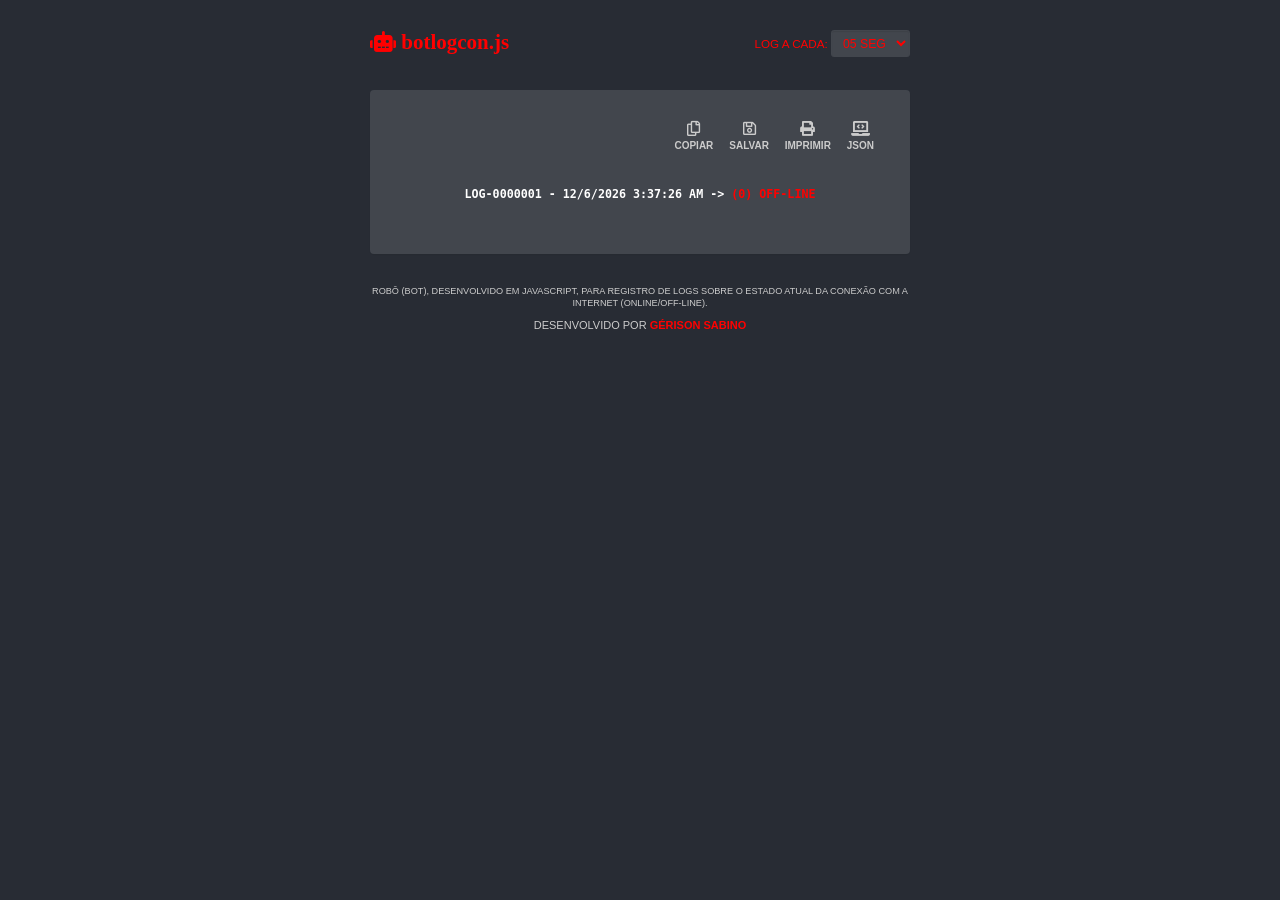
==== index.html @ 9fe2e562 "Ajustes Gerais" ====
﻿<!DOCTYPE html>
<html lang="pt-br">
<head>
    <meta charset="utf-8">
    <meta http-equiv="content-language" content="pt-br" />
    <meta meta="title" content="botlogcon.js" />
    <meta name="description" content="Robô (Bot), desenvolvido em JavaScript, para registro de logs sobre o estado atual da conexão com a internet (online/off-line)." />
    <meta name="robots" content="all" />
    <meta name="author" content="Gérison Sabino" />
    <meta name="viewport" content="width=device-width, initial-scale=1.0, user-scalable=no">
    <meta property="og:locale" content="pt_BR" />
    <meta property="og:url" content="https://gerison.net/botlogcon.js/" />
    <meta property="og:title" content="botlogcon.js" />
    <meta property="og:site_name" content="botlogcon.js" />
    <meta property="og:description" content="Robô (Bot), desenvolvido em JavaScript, para registro de logs sobre o estado atual da conexão com a internet (online/off-line)." />
    <meta property="og:type" content="website" />
    <link href="img/icon-online.ico" rel="icon" type="image/x-icon" />
    <link href="css/style.css" rel="stylesheet" type="text/css" />
    <link href="https://fonts.googleapis.com" rel="preconnect" />
    <link href="https://fonts.gstatic.com" rel="preconnect" crossorigin="" />
    <link href="https://fonts.googleapis.com/css2?family=Roboto&display=swap" rel="stylesheet" type="text/javascript" /> 
    <link href="css/fontawesome/css/all.min.css" rel="stylesheet" type="text/css" />
    <script src="js/botlogcon.js" type="text/javascript"></script>
    <title>botlogcon.js</title>
</head>
<body>
    <div id="wrapper">
        <header>
            <h2>
                <i class="fas fa-robot"></i>
                <label>botlogcon.js</label>
            </h2>
            <span>
                <small>LOG A CADA: </small>
                <select id="slc-interval">
                    <option value="5" selected="selected">05 SEG</option>
                    <option value="10">10 SEG</option>
                    <option value="20">20 SEG</option>
                    <option value="30">30 SEG</option>
                    <option value="40">40 SEG</option>
                    <option value="50">50 SEG</option>
                    <option value="60">01 MIN</option>
                    <option value="120">02 MIN</option>
                    <option value="180">03 MIN</option>
                    <option value="240">04 MIN</option>
                    <option value="300">05 MIN</option>
                    <option value="600">10 MIN</option>
                    <option value="900">15 MIN</option>
                    <option value="1800">30 MIN</option>
                    <option value="3600">01 HR</option>
                </select>
            </span>
        </header>
        <main>
            <div id="div-funcs">
                <button id="btn-copy" type="button">
                    <i class="far fa-copy"></i>
                    <span>Copiar</span>
                </button>
                <button id="btn-save" type="button">
                    <i class="far fa-save"></i> 
                    <span>Salvar</span>
                </button>
                <button id="btn-print" type="button">
                    <i class="fas fa-print"></i>
                    <span>Imprimir</span>
                </button>
                <button id="btn-json" type="button">
                    <i class="fas fa-laptop-code"></i>
                    <span>JSON</span>            
                </button>
            </div>
            <div id="div-logs">
                <ul id="ul-logs">
                    <li>
                        <p>CARREGANDO, POR FAVOR AGUARDE...</p>
                    </li>
                </ul>
            </div>
        </main>
        <footer>
            <small>Robô (Bot), desenvolvido em JavaScript, para registro de logs sobre o estado atual da conexão com a internet (online/off-line).</small>
            <p>
                Desenvolvido por <a href="https://gerison.net" target="_blank">Gérison Sabino</a>
            </p>
        </footer>
    </div>
</body>
</html>
---- css/style.css ----
* {
    box-sizing: border-box;
    outline: none;
}

*::-webkit-scrollbar {
    width: 7px;
}

*::-webkit-scrollbar-track {
    background: #42464d !important;
}

*::-webkit-scrollbar-thumb {
    border-radius: 5px;
    background-color: #282c34;
    border: 0px;
}

html, 
body {
    width: 100%;
    margin: 0;
    padding: 0;
    font-family: Roboto, sans-serif;
    background-color: #282c34;
    color: #cccccc;
    font-size: 14px;
}

#wrapper {
    max-width: 600px;
    margin: 0px auto;
    padding: 0px 30px;
}

#wrapper[data-online='true'] header > h2 {
    color: #00ff33;
}

#wrapper[data-online='false'] header > h2 {
    color: #ff0000;
}

header {
    display: inline-block;
    width: 100%;
    margin: 30px 0;
}

header > h2 {
    font-family: Tahoma;
    margin: 0;
    float: left;
    display: block;
    width: 50%; 
}

header > span {
    float: right;
    display: block;
}

#wrapper[data-online='true'] header > span,
#wrapper[data-online='true'] #slc-interval {
    color: #00ff33;
}

#wrapper[data-online='false'] header > span,
#wrapper[data-online='false'] #slc-interval {
    color: #ff0000;
}

main {
    width: 100%;
    text-align: center;
    padding: 30px;
    background-color: #42464d;
    border-radius: 4px;
    box-shadow: 0 1px 1px rgba(0,0,0,.05);
}

#div-funcs {
    text-align: right;
    margin-bottom: 30px;
}

#div-funcs > button {
    background-color: #42464d;
    color: #cccccc;
    border: 0px;
    cursor: pointer;
}

#div-funcs > button > span {
    font-size: 10px;
    font-weight: bolder;
    text-transform: uppercase;
    display: block;
    margin-top: 3px;
    cursor: pointer;
}

#div-funcs > button > i {
    font-size: 15px;
    cursor: pointer;
}

#div-funcs > button:hover {
    color: #ffffff;
}

#wrapper[data-online='true'] #div-funcs > button:hover {
    color: #00ff33;
}

#wrapper[data-online='false'] #div-funcs > button:hover {
    color: #ff0000;
}

#div-logs {
    overflow: auto;
    max-height: 400px;
    margin-bottom: 20px;
}

#ul-logs {
    font-family: monospace;
    text-align: center;
    list-style: none;
    padding: 0;
    margin: 0;
    color: #ffffff;
}

#ul-logs li {
    padding: 3px 0;
}

#ul-logs li:first-child {
    font-weight: bold;
}

#ul-logs li[data-online='true'] strong {
    color: #00ff33;
}

#ul-logs li[data-online='false'] strong {
    color: #ff0000;
}

footer {
    margin: 30px 0;
    text-align: center;
    font-size: 11px;
    text-transform: uppercase;
} 

footer a {
    font-weight: bold;
    text-decoration: none;
    color: #ffffff;
}

footer a:hover {
    text-decoration: underline !important;
}

#wrapper[data-online='true'] footer a {
    color: #00ff33;
}

#wrapper[data-online='false'] footer a {
    color: #ff0000;
}

#slc-interval {
    display: inline-block;
    height: calc(1.5em + .5rem + 2px);
    padding: .25rem .5rem;
    font-size: .875rem;
    line-height: 1.5;
    color: #cccccc;
    background-color: #42464d;
    background-image: none;
    border: 1px solid #42464d;
    border-radius: .2rem;
    box-shadow: inset 0 1px 1px rgba(0,0,0,.075);
}

@media (max-width: 576px) {
    header {
        text-align: center;
    }

    header > h2 {
        float: none;
        width: 100%;
    }

    header > span {
        width: 100%;
        margin-top: 30px;
    }
}

@media print {
    html, 
    body, 
    main, 
    * {
        background-color: #ffffff;
        color: #000000 !important;
        box-shadow: none;
    }

    header > span,
    #div-funcs {
        display: none;
    }

    #wrapper > * {
        width: 100%;
    }

    #div-logs {
        max-height: 100% !important;
    }

    #ul-logs > * {
        font-weight: normal !important;
    }
}
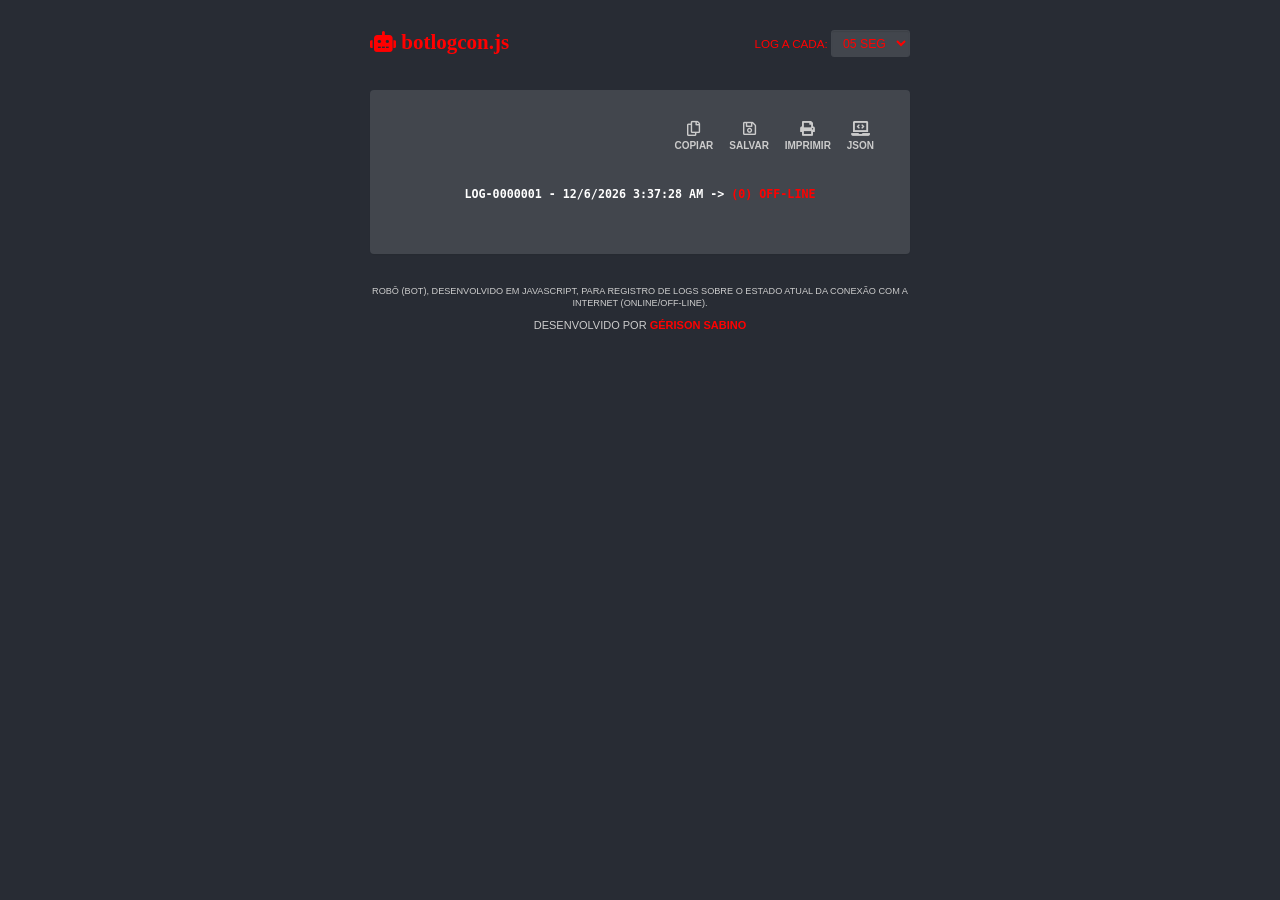
==== commit 35421ffe: "Merge branch 'master' of https://github.com/gerisonsabino/botlogcon.js" ====
--- a/index.html
+++ b/index.html
@@ -86,4 +86,4 @@
         </footer>
     </div>
 </body>
-</html>+</html>
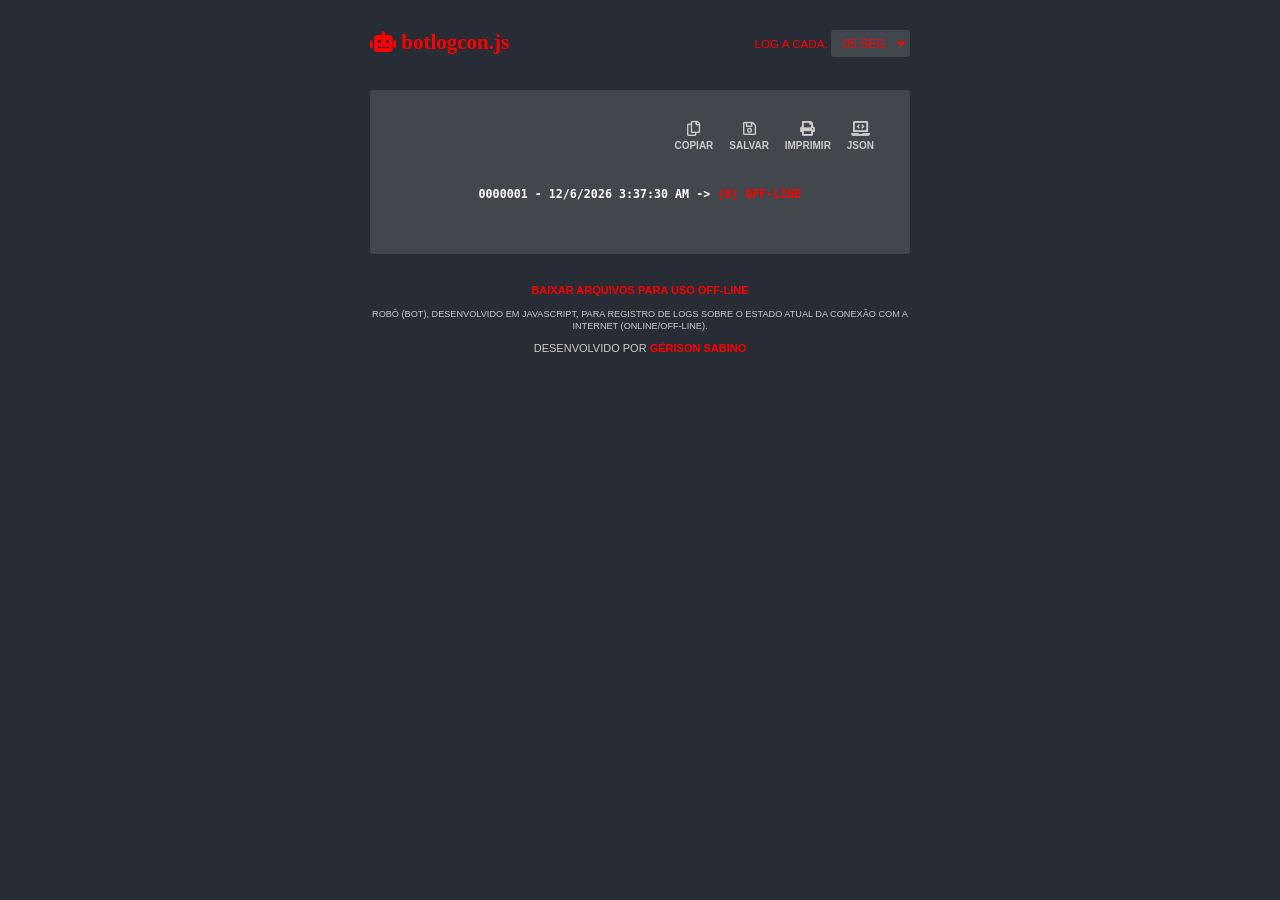
==== commit c72181bb: "add link p/ download" ====
--- a/index.html
+++ b/index.html
@@ -79,11 +79,16 @@
             </div>
         </main>
         <footer>
-            <small>Robô (Bot), desenvolvido em JavaScript, para registro de logs sobre o estado atual da conexão com a internet (online/off-line).</small>
             <p>
-                Desenvolvido por <a href="https://gerison.net" target="_blank">Gérison Sabino</a>
+                <a href="https://bit.ly/botlogcon" target="_blank">Baixar arquivos para uso off-line</a>
+            </p>
+            <p>
+                <small>Robô (Bot), desenvolvido em JavaScript, para registro de logs sobre o estado atual da conexão com a internet (online/off-line).</small>
+            </p>
+            <p>
+                Desenvolvido por <a href="https://www.gerison.net" target="_blank">Gérison Sabino</a>
             </p>
         </footer>
     </div>
 </body>
-</html>
+</html>
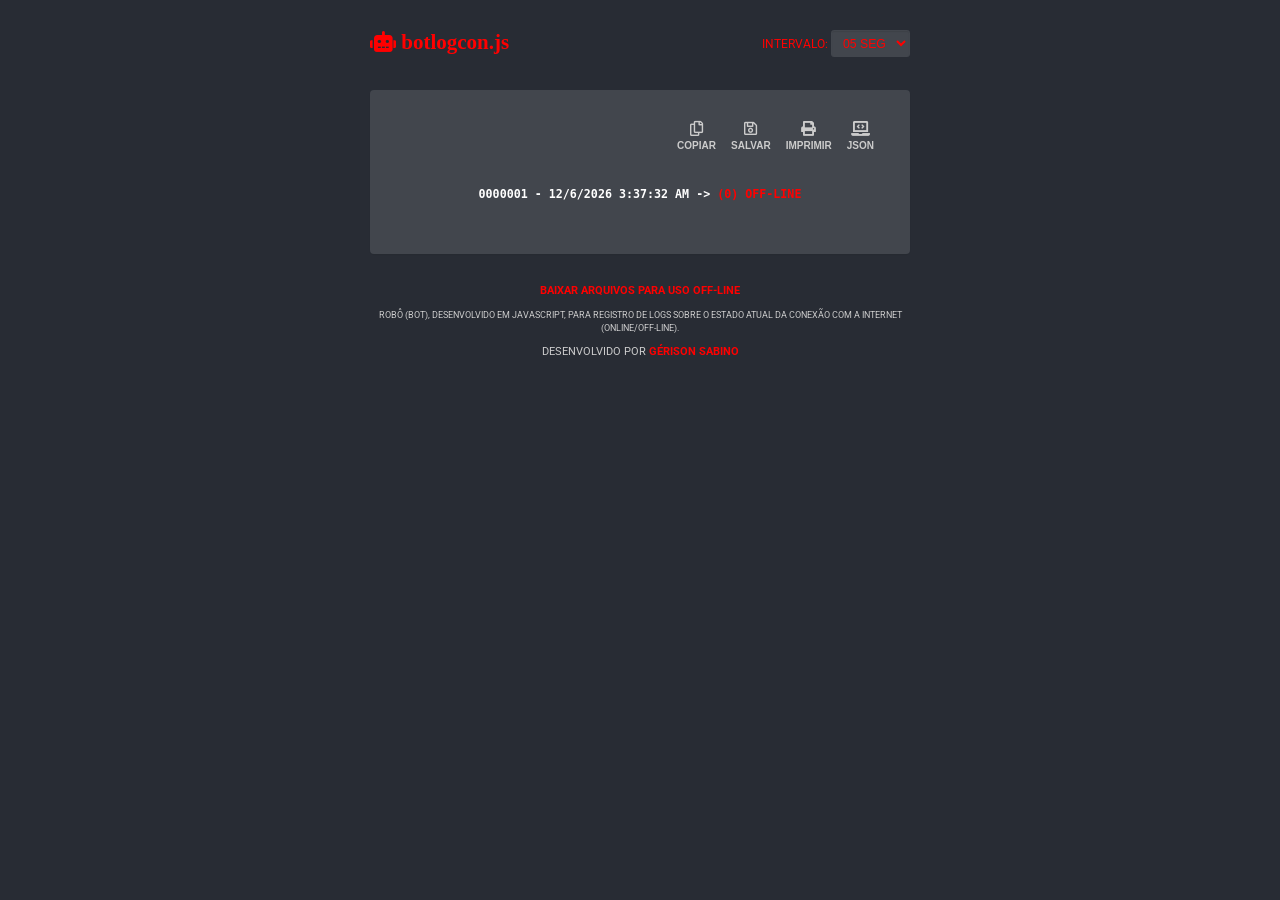
==== commit c295eb9d: "ajustes gerais" ====
--- a/index.html
+++ b/index.html
@@ -14,13 +14,13 @@
     <meta property="og:site_name" content="botlogcon.js" />
     <meta property="og:description" content="Robô (Bot), desenvolvido em JavaScript, para registro de logs sobre o estado atual da conexão com a internet (online/off-line)." />
     <meta property="og:type" content="website" />
-    <link href="img/icon-online.ico" rel="icon" type="image/x-icon" />
-    <link href="css/style.css" rel="stylesheet" type="text/css" />
-    <link href="https://fonts.googleapis.com" rel="preconnect" />
-    <link href="https://fonts.gstatic.com" rel="preconnect" crossorigin="" />
-    <link href="https://fonts.googleapis.com/css2?family=Roboto&display=swap" rel="stylesheet" type="text/javascript" /> 
-    <link href="css/fontawesome/css/all.min.css" rel="stylesheet" type="text/css" />
-    <script src="js/botlogcon.js" type="text/javascript"></script>
+    <link rel="icon" type="image/x-icon" href="img/icon-online.ico" />
+    <link rel="stylesheet" type="text/css" href="css/style.css" />
+    <link rel="preconnect" href="https://fonts.googleapis.com" />
+    <link rel="preconnect" crossorigin="" href="https://fonts.gstatic.com" />
+    <link rel="stylesheet" type="text/css" href="https://fonts.googleapis.com/css2?family=Roboto&display=swap" />  
+    <link rel="stylesheet" type="text/css" href="css/fontawesome/css/all.min.css" />
+    <script type="text/javascript" src="js/botlogcon.js"></script>
     <title>botlogcon.js</title>
 </head>
 <body>
@@ -31,7 +31,7 @@
                 <label>botlogcon.js</label>
             </h2>
             <span>
-                <small>LOG A CADA: </small>
+                <small>INTERVALO: </small>
                 <select id="slc-interval">
                     <option value="5" selected="selected">05 SEG</option>
                     <option value="10">10 SEG</option>
@@ -86,7 +86,7 @@
                 <small>Robô (Bot), desenvolvido em JavaScript, para registro de logs sobre o estado atual da conexão com a internet (online/off-line).</small>
             </p>
             <p>
-                Desenvolvido por <a href="https://www.gerison.net" target="_blank">Gérison Sabino</a>
+                Desenvolvido por <a href="https://www.gerisonsabino.com" target="_blank">Gérison Sabino</a>
             </p>
         </footer>
     </div>
--- a/css/style.css
+++ b/css/style.css
@@ -202,6 +202,10 @@
         width: 100%;
         margin-top: 30px;
     }
+
+    #div-funcs {
+        text-align: center;
+    }
 }
 
 @media print {
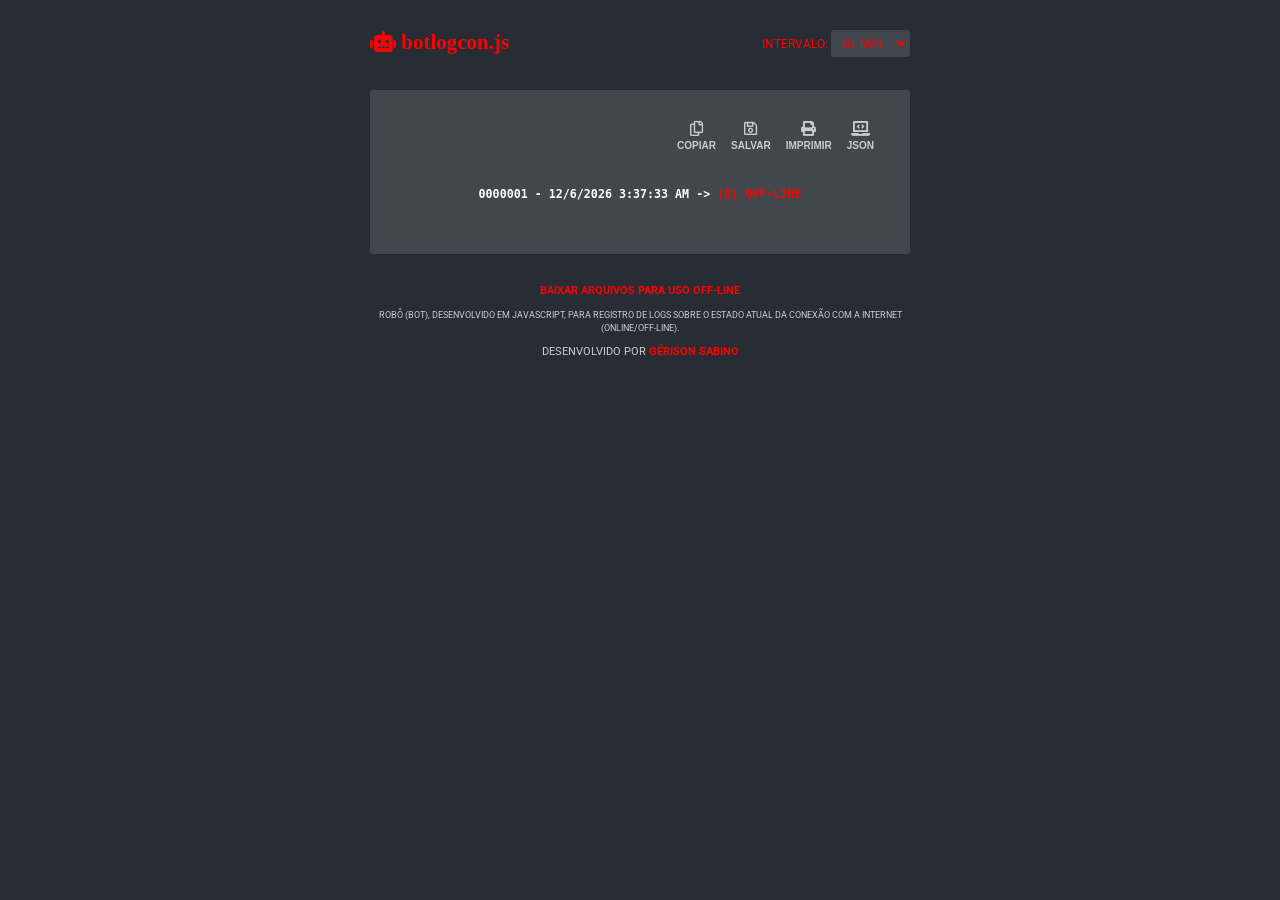
==== commit eb940231: "ajustes gerais" ====
--- a/index.html
+++ b/index.html
@@ -20,7 +20,6 @@
     <link rel="preconnect" crossorigin="" href="https://fonts.gstatic.com" />
     <link rel="stylesheet" type="text/css" href="https://fonts.googleapis.com/css2?family=Roboto&display=swap" />  
     <link rel="stylesheet" type="text/css" href="css/fontawesome/css/all.min.css" />
-    <script type="text/javascript" src="js/botlogcon.js"></script>
     <title>botlogcon.js</title>
 </head>
 <body>
@@ -33,13 +32,13 @@
             <span>
                 <small>INTERVALO: </small>
                 <select id="slc-interval">
-                    <option value="5" selected="selected">05 SEG</option>
+                    <option value="5">05 SEG</option>
                     <option value="10">10 SEG</option>
                     <option value="20">20 SEG</option>
                     <option value="30">30 SEG</option>
                     <option value="40">40 SEG</option>
                     <option value="50">50 SEG</option>
-                    <option value="60">01 MIN</option>
+                    <option value="60" selected="selected">01 MIN</option>
                     <option value="120">02 MIN</option>
                     <option value="180">03 MIN</option>
                     <option value="240">04 MIN</option>
@@ -90,5 +89,6 @@
             </p>
         </footer>
     </div>
+    <script type="text/javascript" src="js/botlogcon.js"></script>
 </body>
 </html>
--- a/css/style.css
+++ b/css/style.css
@@ -234,4 +234,8 @@
     #ul-logs > * {
         font-weight: normal !important;
     }
+
+    footer p:first-child {
+        display: none !important;
+    }
 }
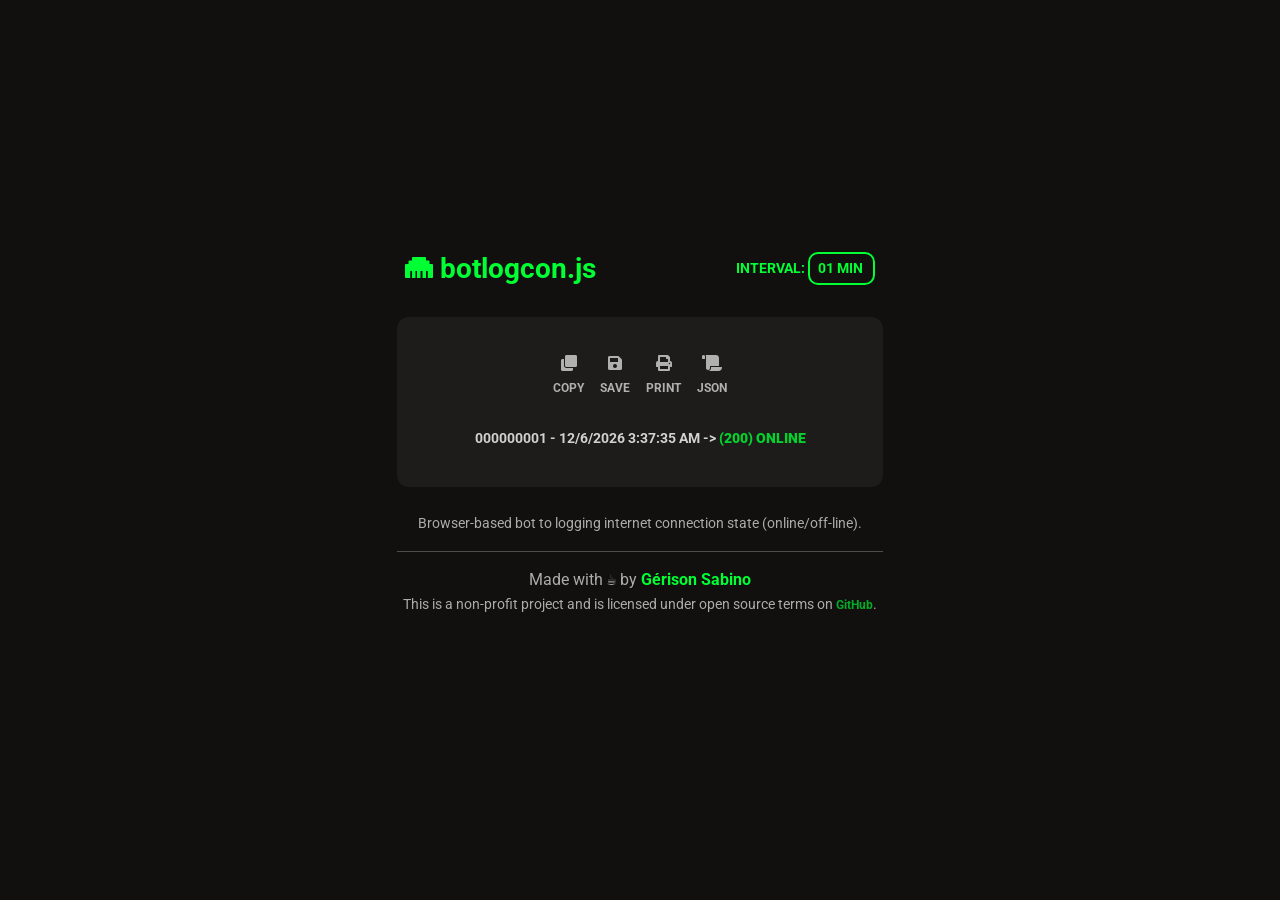
==== commit a7c8c21f: "rebuild" ====
--- a/index.html
+++ b/index.html
@@ -1,94 +1,97 @@
 ﻿<!DOCTYPE html>
-<html lang="pt-br">
+<html lang="en-us">
 <head>
-    <meta charset="utf-8">
-    <meta http-equiv="content-language" content="pt-br" />
+    <meta charset="utf-8" />
+    <meta http-equiv="content-language" content="en-us" />
     <meta meta="title" content="botlogcon.js" />
-    <meta name="description" content="Robô (Bot), desenvolvido em JavaScript, para registro de logs sobre o estado atual da conexão com a internet (online/off-line)." />
+    <meta name="description" content="Browser-based bot to logging internet connection state (online/off-line)." />
     <meta name="robots" content="all" />
     <meta name="author" content="Gérison Sabino" />
-    <meta name="viewport" content="width=device-width, initial-scale=1.0, user-scalable=no">
-    <meta property="og:locale" content="pt_BR" />
-    <meta property="og:url" content="https://gerison.net/botlogcon.js/" />
+    <meta name="viewport" content="width=device-width, initial-scale=1.0, user-scalable=no" />
+    <meta property="og:locale" content="en_US" />
+    <meta property="og:url" content="https://gerisonsabino.com/botlogcon.js/" />
     <meta property="og:title" content="botlogcon.js" />
     <meta property="og:site_name" content="botlogcon.js" />
-    <meta property="og:description" content="Robô (Bot), desenvolvido em JavaScript, para registro de logs sobre o estado atual da conexão com a internet (online/off-line)." />
+    <meta property="og:description" content="Browser-based bot to logging internet connection state (online/off-line)." />
     <meta property="og:type" content="website" />
-    <link rel="icon" type="image/x-icon" href="img/icon-online.ico" />
-    <link rel="stylesheet" type="text/css" href="css/style.css" />
-    <link rel="preconnect" href="https://fonts.googleapis.com" />
-    <link rel="preconnect" crossorigin="" href="https://fonts.gstatic.com" />
-    <link rel="stylesheet" type="text/css" href="https://fonts.googleapis.com/css2?family=Roboto&display=swap" />  
-    <link rel="stylesheet" type="text/css" href="css/fontawesome/css/all.min.css" />
+
+    <link rel="icon" type="image/png" href="img/online.png" />
+    <link rel="manifest" href="manifest.json" />
+
+    <link type="text/css" rel="stylesheet" href="css/style.css" />
+    <link type="text/css" rel="stylesheet" href="css/fontawesome/css/all.min.css" />
+    <link type="text/css" rel="stylesheet" href="css/bootstrap/bootstrap.min.css" />
+
+    <script type="text/javascript" src="js/bootstrap/bootstrap.min.js"></script>
+    <script type="text/javascript" src="https://www.googletagmanager.com/gtag/js?id=G-YXNCPPFVCW" async></script>
+
     <title>botlogcon.js</title>
 </head>
-<body>
-    <div id="wrapper">
+<body data-online="true">
+    <section id="wrapper" class="m-auto text-center">
         <header>
-            <h2>
-                <i class="fas fa-robot"></i>
-                <label>botlogcon.js</label>
-            </h2>
-            <span>
-                <small>INTERVALO: </small>
-                <select id="slc-interval">
-                    <option value="5">05 SEG</option>
-                    <option value="10">10 SEG</option>
-                    <option value="20">20 SEG</option>
-                    <option value="30">30 SEG</option>
-                    <option value="40">40 SEG</option>
-                    <option value="50">50 SEG</option>
-                    <option value="60" selected="selected">01 MIN</option>
-                    <option value="120">02 MIN</option>
-                    <option value="180">03 MIN</option>
-                    <option value="240">04 MIN</option>
-                    <option value="300">05 MIN</option>
-                    <option value="600">10 MIN</option>
-                    <option value="900">15 MIN</option>
-                    <option value="1800">30 MIN</option>
-                    <option value="3600">01 HR</option>
-                </select>
-            </span>
+            <div>
+                <h3 class="online-highlight">
+                    <i class="fas fa-ethernet"></i>
+                    botlogcon.js
+                </h3>
+                <div>
+                    <strong class="small online-highlight">INTERVAL:&nbsp;</strong>
+                    <select id="slc-interval" class="form-control form-control-sm">
+                        <option value="5">05 SEC</option>
+                        <option value="10">10 SEC</option>
+                        <option value="20">20 SEC</option>
+                        <option value="30">30 SEC</option>
+                        <option value="40">40 SEC</option>
+                        <option value="50">50 SEC</option>
+                        <option value="60" selected="selected">01 MIN</option>
+                        <option value="120">02 MIN</option>
+                        <option value="180">03 MIN</option>
+                        <option value="240">04 MIN</option>
+                        <option value="300">05 MIN</option>
+                        <option value="600">10 MIN</option>
+                        <option value="900">15 MIN</option>
+                        <option value="1800">30 MIN</option>
+                        <option value="3600">01 HRS</option>
+                    </select>
+                </div>
+            </div>
         </header>
-        <main>
-            <div id="div-funcs">
+        <main class="my-4">
+            <div id="div-buttons" class="mb-4">
                 <button id="btn-copy" type="button">
-                    <i class="far fa-copy"></i>
-                    <span>Copiar</span>
+                    <i class="fas fa-clone"></i>
+                    <small>Copy</small>
                 </button>
                 <button id="btn-save" type="button">
-                    <i class="far fa-save"></i> 
-                    <span>Salvar</span>
+                    <i class="fas fa-save"></i>
+                    <small>Save</small>
                 </button>
                 <button id="btn-print" type="button">
                     <i class="fas fa-print"></i>
-                    <span>Imprimir</span>
+                    <small>Print</small>
                 </button>
                 <button id="btn-json" type="button">
-                    <i class="fas fa-laptop-code"></i>
-                    <span>JSON</span>            
+                    <i class="fas fa-scroll"></i>
+                    <small>JSON</small>
                 </button>
             </div>
-            <div id="div-logs">
+            <div>
                 <ul id="ul-logs">
                     <li>
-                        <p>CARREGANDO, POR FAVOR AGUARDE...</p>
+                        <small>Loading, please wait...</small>
                     </li>
                 </ul>
             </div>
         </main>
         <footer>
-            <p>
-                <a href="https://bit.ly/botlogcon" target="_blank">Baixar arquivos para uso off-line</a>
-            </p>
-            <p>
-                <small>Robô (Bot), desenvolvido em JavaScript, para registro de logs sobre o estado atual da conexão com a internet (online/off-line).</small>
-            </p>
-            <p>
-                Desenvolvido por <a href="https://www.gerisonsabino.com" target="_blank">Gérison Sabino</a>
-            </p>
+            <small id="sm-desc">Browser-based bot to logging internet connection state (online/off-line).</small>
+            <hr />
+            <label id="lbl-made">Made with &#9749; by</label>&nbsp;<a href="https://www.gerisonsabino.com/?ref=botlogcon.js" target="_blank" class="online-highlight">Gérison Sabino</a>
+            <br />
+            <small>This is a non-profit project and is licensed under open source terms on <a href="https://github.com/gerisonsabino/botlogcon.js" target="_blank" class="online-highlight small">GitHub</a>.</small>
         </footer>
-    </div>
-    <script type="text/javascript" src="js/botlogcon.js"></script>
+    </section>
+    <script type="text/javascript" src="js/script.js" defer></script>
 </body>
 </html>
--- a/css/style.css
+++ b/css/style.css
@@ -1,3 +1,12 @@
+@import url('https://fonts.googleapis.com/css2?family=Roboto&display=swap');
+
+:root {
+    --background-primary: #11100f;
+    --background-secondary: #1d1c1b;
+    --highlight-online: #00ff33;
+    --highlight-offline: #ff0000;
+}
+
 * {
     box-sizing: border-box;
     outline: none;
@@ -8,125 +17,141 @@
 }
 
 *::-webkit-scrollbar-track {
-    background: #42464d !important;
+    background: var(--background-secondary) !important;
 }
 
 *::-webkit-scrollbar-thumb {
     border-radius: 5px;
-    background-color: #282c34;
+    background-color: var(--background-primary);
     border: 0px;
 }
 
-html, 
+html,
 body {
+    height: 100%;
+    font-family: Roboto, monospace !important;
+}
+
+body {
+    display: flex;
+    align-items: center;
+    padding-bottom: 40px;
+    background-color: var(--background-primary) !important;
+    color: #fff !important;
+}
+
+.online-highlight {
+    opacity: 1 !important;
+}
+
+#wrapper[data-online='true'] .online-highlight {
+    color: var(--highlight-online);
+}
+
+#wrapper[data-online='false'] .online-highlight {
+    color: var(--highlight-offline);
+}
+
+#wrapper {
     width: 100%;
+    max-width: 550px;
+    padding: .5em 2em;
+}  
+
+#wrapper p {
+    font-weight: bold !important;
+}
+
+#wrapper h1,
+#wrapper h2, 
+#wrapper h3 {
+    font-weight: bolder;
     margin: 0;
-    padding: 0;
-    font-family: Roboto, sans-serif;
-    background-color: #282c34;
-    color: #cccccc;
-    font-size: 14px;
-}
-
-#wrapper {
-    max-width: 600px;
-    margin: 0px auto;
-    padding: 0px 30px;
-}
-
-#wrapper[data-online='true'] header > h2 {
-    color: #00ff33;
-}
-
-#wrapper[data-online='false'] header > h2 {
-    color: #ff0000;
-}
-
-header {
-    display: inline-block;
-    width: 100%;
-    margin: 30px 0;
-}
-
-header > h2 {
-    font-family: Tahoma;
-    margin: 0;
-    float: left;
-    display: block;
-    width: 50%; 
-}
-
-header > span {
-    float: right;
-    display: block;
-}
-
-#wrapper[data-online='true'] header > span,
-#wrapper[data-online='true'] #slc-interval {
-    color: #00ff33;
-}
-
-#wrapper[data-online='false'] header > span,
-#wrapper[data-online='false'] #slc-interval {
-    color: #ff0000;
-}
-
-main {
-    width: 100%;
-    text-align: center;
-    padding: 30px;
-    background-color: #42464d;
-    border-radius: 4px;
-    box-shadow: 0 1px 1px rgba(0,0,0,.05);
-}
-
-#div-funcs {
-    text-align: right;
-    margin-bottom: 30px;
-}
-
-#div-funcs > button {
-    background-color: #42464d;
-    color: #cccccc;
+}
+
+#wrapper header > div {
+   display: flex;
+   justify-content: space-between;
+   align-items: center;
+   padding: 0.5em;
+}
+
+#wrapper header > div > div  {
+   display: flex;
+   justify-content: flex-end;
+   align-items: center;
+}
+
+#wrapper .form-control {
+    background-color: var(--background-primary);
+    color: #fff;
+    font-weight: bold;
+    border-width: 2px;
+    border-radius: 10px !important;
+}
+
+#wrapper[data-online='true'] .form-control {
+    color: var(--highlight-online);
+    border-color: var(--highlight-online);
+}
+
+#wrapper[data-online='false'] .form-control {
+    color: var(--highlight-offline);
+    border-color: var(--highlight-offline);
+}
+
+#wrapper[data-online='true'] .form-control:focus {
+    box-shadow: 0 0 0 0.25rem rgba(0, 255, 51, 0.25);
+}
+
+#wrapper[data-online='false'] .form-control:focus {
+    box-shadow: 0 0 0 0.25rem rgba(255, 0, 0, 0.25);
+}
+
+#wrapper main {
+    padding: 2em;
+    overflow: auto;
+    border-radius: 12px;
+    background-color: var(--background-secondary);
+    border: 2px solid transparent;
+}
+
+#wrapper main > div {
+    overflow: auto;
+    max-height: 300px;
+}
+
+#div-buttons button {
+    background-color: var(--background-secondary);
+    color: #fff;
     border: 0px;
     cursor: pointer;
-}
-
-#div-funcs > button > span {
-    font-size: 10px;
+    opacity: 0.65;
+}
+
+#div-buttons > button > small {
     font-weight: bolder;
     text-transform: uppercase;
     display: block;
     margin-top: 3px;
     cursor: pointer;
-}
-
-#div-funcs > button > i {
-    font-size: 15px;
-    cursor: pointer;
-}
-
-#div-funcs > button:hover {
-    color: #ffffff;
-}
-
-#wrapper[data-online='true'] #div-funcs > button:hover {
-    color: #00ff33;
-}
-
-#wrapper[data-online='false'] #div-funcs > button:hover {
-    color: #ff0000;
-}
-
-#div-logs {
-    overflow: auto;
-    max-height: 400px;
-    margin-bottom: 20px;
+    font-size: 0.75em;
+}
+
+#wrapper[data-online='true'] #div-buttons button:hover {
+    color: var(--highlight-online);
+    opacity: 1;
+}
+
+#wrapper[data-online='false'] #div-buttons button:hover {
+    color: var(--highlight-offline);
+    opacity: 1;
 }
 
 #ul-logs {
-    font-family: monospace;
+    opacity: 0.8;
     text-align: center;
+    text-transform: uppercase;
     list-style: none;
     padding: 0;
     margin: 0;
@@ -142,70 +167,31 @@
 }
 
 #ul-logs li[data-online='true'] strong {
-    color: #00ff33;
+    color: var(--highlight-online);
 }
 
 #ul-logs li[data-online='false'] strong {
-    color: #ff0000;
-}
-
-footer {
-    margin: 30px 0;
-    text-align: center;
-    font-size: 11px;
-    text-transform: uppercase;
-} 
-
-footer a {
-    font-weight: bold;
+    color: var(--highlight-offline);
+}
+
+#wrapper h1,
+#wrapper h2, 
+footer label,
+footer small {
+    opacity: 0.65;
+}
+
+#wrapper footer a {
+    font-weight: bolder;
     text-decoration: none;
-    color: #ffffff;
-}
-
-footer a:hover {
-    text-decoration: underline !important;
-}
-
-#wrapper[data-online='true'] footer a {
-    color: #00ff33;
-}
-
-#wrapper[data-online='false'] footer a {
-    color: #ff0000;
-}
-
-#slc-interval {
-    display: inline-block;
-    height: calc(1.5em + .5rem + 2px);
-    padding: .25rem .5rem;
-    font-size: .875rem;
-    line-height: 1.5;
-    color: #cccccc;
-    background-color: #42464d;
-    background-image: none;
-    border: 1px solid #42464d;
-    border-radius: .2rem;
-    box-shadow: inset 0 1px 1px rgba(0,0,0,.075);
-}
-
-@media (max-width: 576px) {
-    header {
-        text-align: center;
-    }
-
-    header > h2 {
-        float: none;
-        width: 100%;
-    }
-
-    header > span {
-        width: 100%;
-        margin-top: 30px;
-    }
-
-    #div-funcs {
-        text-align: center;
-    }
+}
+
+#wrapper footer a:hover {
+    text-decoration: underline;
+}
+
+#wrapper footer a.btn:hover {
+    text-decoration: none;
 }
 
 @media print {
@@ -213,29 +199,22 @@
     body, 
     main, 
     * {
-        background-color: #ffffff;
+        background-color: #ffffff !important;
         color: #000000 !important;
-        box-shadow: none;
-    }
-
-    header > span,
-    #div-funcs {
-        display: none;
-    }
-
-    #wrapper > * {
-        width: 100%;
-    }
-
-    #div-logs {
-        max-height: 100% !important;
-    }
-
-    #ul-logs > * {
+        box-shadow: none !important;
+        border-color: #000 !important;
+        opacity: 1 !important;
+    }
+
+    #wrapper main > div {
+        max-height: none !important;
+    }
+
+    #div-buttons {
+        display: none !important;
+    }
+
+    #ul-logs li {
         font-weight: normal !important;
     }
-
-    footer p:first-child {
-        display: none !important;
-    }
 }
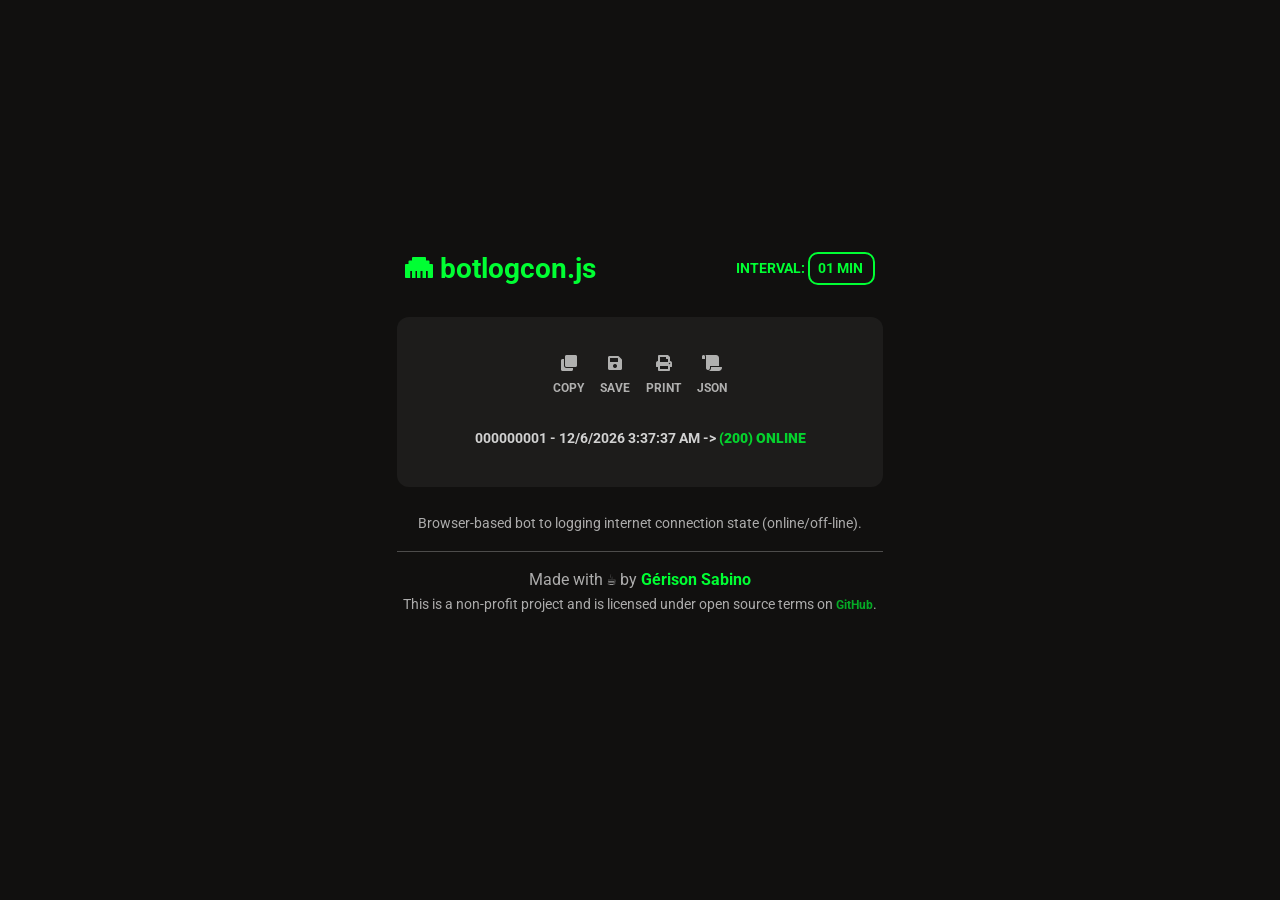
==== commit 5b6ebc00: "rebuild" ====
--- a/index.html
+++ b/index.html
@@ -93,5 +93,11 @@
         </footer>
     </section>
     <script type="text/javascript" src="js/script.js" defer></script>
+    <script type="text/javascript">
+        if ('serviceWorker' in navigator)
+            navigator.serviceWorker.register('./service-worker.js');
+        else
+            console.log("Service worker is not supported");
+    </script>
 </body>
 </html>
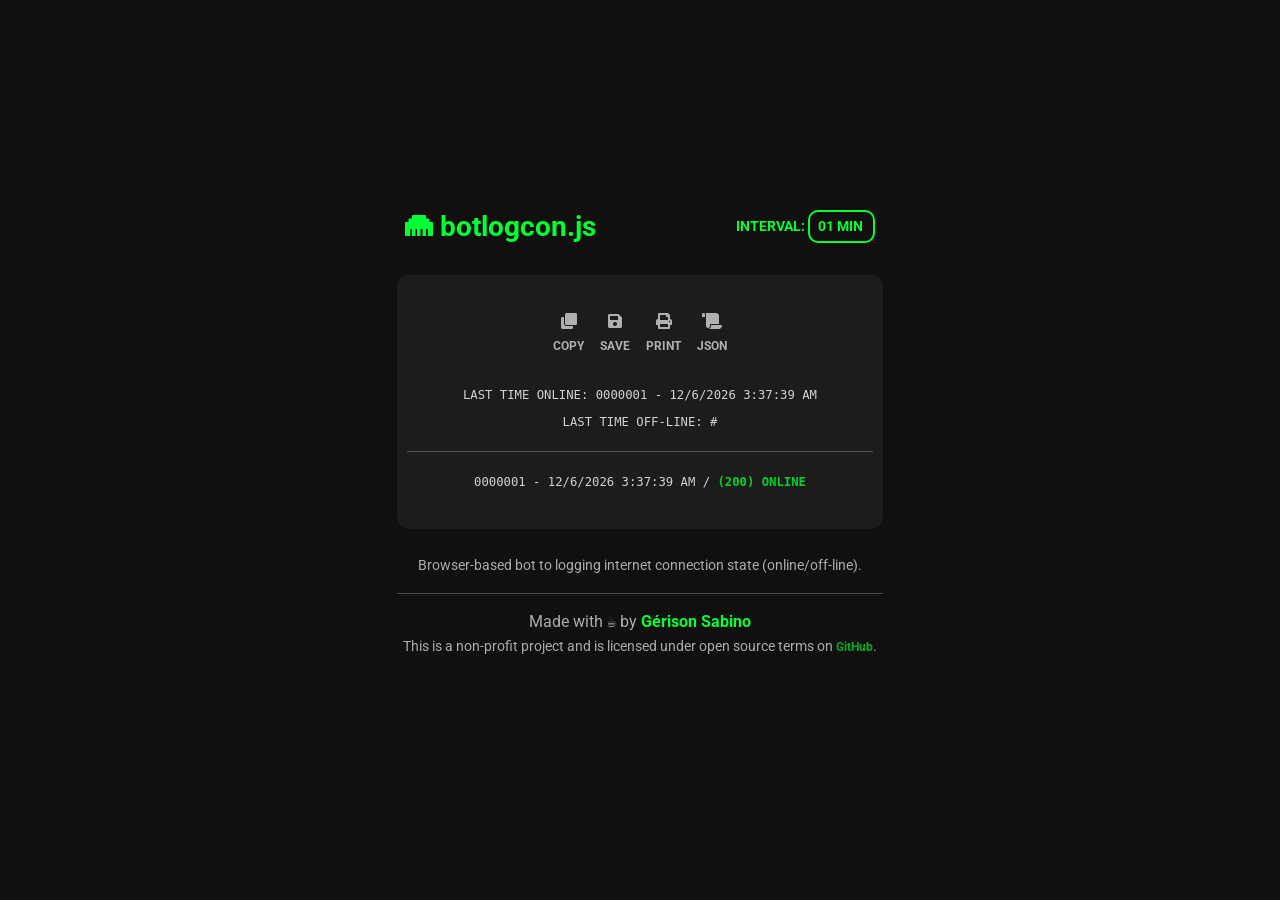
==== commit c8ff90b2: "rebuild" ====
--- a/index.html
+++ b/index.html
@@ -77,6 +77,17 @@
                 </button>
             </div>
             <div>
+                <ul id="ul-last-time">
+                    <li class="small" data-online="true">
+                        <small>LAST TIME ONLINE: #</small>
+                    </li>
+                    <li class="small" data-online="false">
+                        <small>LAST TIME OFF-LINE: #</small>
+                    </li>
+                </ul>
+            </div>
+            <hr />
+            <div>
                 <ul id="ul-logs">
                     <li>
                         <small>Loading, please wait...</small>
--- a/css/style.css
+++ b/css/style.css
@@ -109,7 +109,7 @@
 }
 
 #wrapper main {
-    padding: 2em;
+    padding: 2em 0.5em;
     overflow: auto;
     border-radius: 12px;
     background-color: var(--background-secondary);
@@ -118,7 +118,7 @@
 
 #wrapper main > div {
     overflow: auto;
-    max-height: 300px;
+    max-height: 250px;
 }
 
 #div-buttons button {
@@ -148,7 +148,12 @@
     opacity: 1;
 }
 
+#ul-last-time,
 #ul-logs {
+    font-family: monospace;
+}
+
+#wrapper main ul {
     opacity: 0.8;
     text-align: center;
     text-transform: uppercase;
@@ -158,19 +163,15 @@
     color: #ffffff;
 }
 
-#ul-logs li {
+#wrapper main ul li {
     padding: 3px 0;
 }
 
-#ul-logs li:first-child {
-    font-weight: bold;
-}
-
-#ul-logs li[data-online='true'] strong {
-    color: var(--highlight-online);
-}
-
-#ul-logs li[data-online='false'] strong {
+#wrapper main ul li[data-online='true'] strong {
+    color: var(--highlight-online);
+}
+
+#wrapper main ul li[data-online='false'] strong {
     color: var(--highlight-offline);
 }
 
